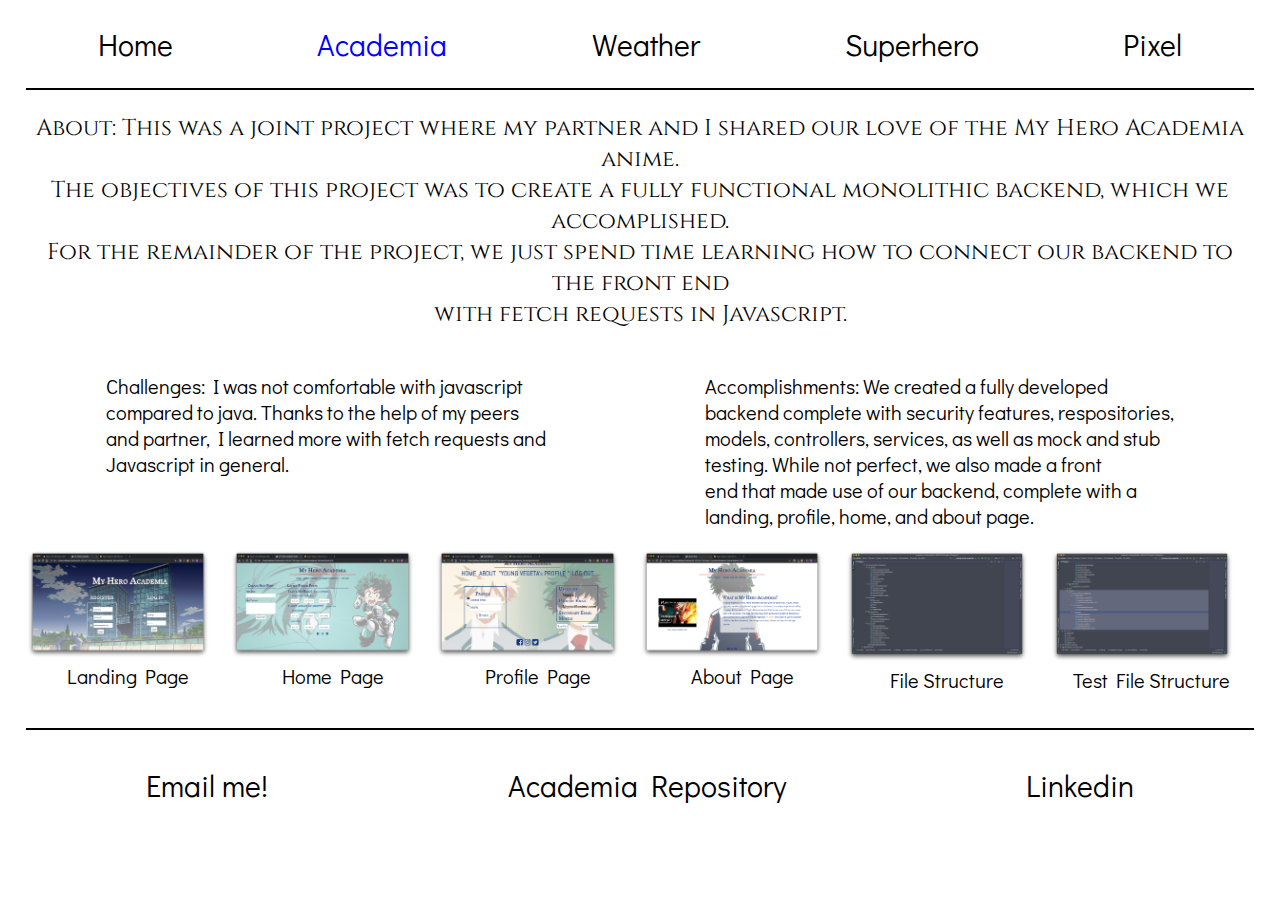
==== Academia.html @ 4fec093e "Added files" ====
<!DOCTYPE html>
<html lang="en" dir="ltr">
  <head>
    <meta charset="utf-8">
    <title>Acdemia</title>

    <!-- StyleSheet -->
    <link href="https://fonts.googleapis.com/css?family=Cinzel|Didact+Gothic&display=swap" rel="stylesheet">

    <!-- StyleSheetLinked -->
    <link rel="stylesheet"
    href="css/Academia.css">
  </head>

<body>
  <!-- header -->
  <header>

    <!-- nav -->
    <nav>
     <a class="navLinks" href="file:///Users/neilbipat/Desktop/GitHubLocal/PortfolioNB/index.html">Home</a>
      <a class="navLinks" id="navTrick" href="#">Academia</a>
        <a class="navLinks" href="file:///Users/neilbipat/Desktop/GitHubLocal/PortfolioNB/Weather.html">Weather</a>
          <a class="navLinks" href="file:///Users/neilbipat/Desktop/GitHubLocal/PortfolioNB/Superhero.html">Superhero</a>
      <a class="navLinks" href="file:///Users/neilbipat/Desktop/GitHubLocal/PortfolioNB/Pixel.html">Pixel</a>
    
    
    </nav>
  </header>

  <!-- horizontal line break -->
  <hr></hr>

  <!-- aboutDiv -->
  <div id="aboutDiv">
    <p class=aboutDivP>About: This was a joint project
    where my partner and I shared
    our love of the My Hero Academia
    anime.<br> The objectives of this
    project was to create a fully
    functional monolithic backend,
    which we accomplished.<br> For the
    remainder of the project, we
    just spend time learning how to
    connect our backend to the front
    end<br> with fetch requests in Javascript.
  </p>
  </div>

  <!--pParaentDiv  -->
  <div id="pParaentDiv">

    <!-- Paragraph 1 -->
    <div class="pChildDivs" id="Paragraph1">
      <p class="pChildDivsP">Challenges: I was not comfortable
      with javascript<br> compared to
      java. Thanks to the help of my
      peers<br> and partner, I learned
      more with fetch requests and<br>
      Javascript in general.
      <p>

    </div>

    <!-- Paragraph 2 -->
    <div class="pChildDivs" id="Paragraph2">
      <p class="pChildDivsP">Accomplishments: We created a
      fully developed<br> backend
      complete with security
      features, respositories,<br> models,
      controllers, services, as well
      as mock and stub<br> testing.
      While not perfect, we
      also made a front<br> end that
      made use of our backend,
      complete with a<br> landing,
      profile, home, and about page.
    </p>
    </div>

<!-- End of pParaentDiv -->
  </div>

  <!-- masterImgDiv -->
  <div id="masterImgDiv">
    <!--mChildren1  -->
    <div class="mChildrenImgsDiv"
    id="mChildren1">
    <img src="img-Academia/Academia-pt1.png"
    alt="Landing Page" id="img1">
    <div class="captions" id="caption1">Landing Page</div>
    </div>

    <!--mChildren2  -->
    <div class="mChildrenImgsDiv"
    id="mChildren2">
    <img src="img-Academia/Academia-pt2.png"
    alt="Home Page" id="img2">
      <div class="captions" id="caption2">Home Page</div>
    </div>
    <!--mChildren3  -->
    <div class="mChildrenImgsDiv"
    id="mChildren3">
    <img src="img-Academia/Academia-pt3.png"
    alt="Profile Page" id="img3">
      <div class="captions" id="caption3">Profile Page</div>
    </div>

    <!--mChildren4  -->
    <div class="mChildrenImgsDiv"
    id="mChildren4">
    <img src="img-Academia/Academia-pt4.png"
    alt="About Page" id="img4">
      <div class="captions" id="caption4">About Page</div>
    </div>

    <!--mChildren5  -->
    <div class="mChildrenImgsDiv"
    id="mChildren5">
    <img src="img-Academia/FileStructure-pt1.png"
    alt="Main File Structure" id="img5">
      <div class="captions" id="caption5">File Structure</div>
    </div>

    <!--mChildren6  -->
    <div class="mChildrenImgsDiv"
    id="mChildren4">
    <img src="img-Academia/FileStructure-pt2.png"
    alt="Test Files" id="img6">
      <div class="captions" id=caption6> Test File Structure</div>
    </div>

<!-- End of masterImgDiv -->
  </div>

  <!--The Modal  -->
<div id="picModal" class="modal">

<!-- Where the pictures will go in, when making the js functions -->
  <img class ="picModal-content"
  id="showImgs">
</div>

  <!-- horizontal line break -->
  <hr></hr>


  <!-- Footer -->
  <footer>
    <a class="footerText, hyperlink" href="mailto:NeilBipat@gmail.com">Email me!</a>
    <a class="footerText, hyperlink" href="https://github.com/neilbipat/myHero">Academia Repository</a>
    <a class="footerText, hyperlink" href="https://www.linkedin.com/in/neilbipat/">Linkedin</a>
  </footer>

<script src='js/Academia.js'>

</script>
  </body>
</html>
---- css/Academia.css ----
/* body */
body {
  margin-left: 2%;
  margin-right: 2%;
}


/* header */
header {
  margin-top: 2%;
  margin-bottom: 2%;
}

/* nav */
nav {
  display: flex;
  justify-content: space-around;
}

/* navLinks */
.navLinks:hover {
  color: blue;
}

.navLinks {
  font-family: 'Didact Gothic', sans-serif;
  text-decoration: none;
  font-size: 30px;
  color: black;
}

#navTrick {
  color: blue;
}

hr {
  border: 1px solid black; 
}

/* aboutDiv */
.aboutDiv {
  margin-bottom: 2%;
}

/* aboutDivP */
.aboutDivP {
  font-family: 'Cinzel', serif;
  text-align: center;
  font-size: 23px;
}

/* pParaentDiv */
#pParaentDiv {
  display: flex;
  justify-content: center;
  justify-content: space-around;
}

/* pChildDivsP */
.pChildDivsP {
   font-family: 'Didact Gothic', sans-serif;
  font-size: 20px;
}

/* masterImgDiv */
#masterImgDiv {
  display: flex;
  margin-bottom: 2%;
}

/* mChildrenImgsDiv */
.mChildrenImgsDiv {
  width: 40%;
}

/* img */
img {
  width: 90%;
}

img:hover {
  background-color: black;
  cursor: pointer;
}

/* Caption of Modal Image (Image Text) - Same Width as the Image */
.captions {
   font-family: 'Didact Gothic', sans-serif;
  margin: auto;
  max-width: 700px;
  text-align: center;
  color: black;
  margin-bottom: 5%;
  font-size: 20px;
}

/* For the modal */
.modal {
  display: none;
  position: fixed;
  z-index: 1;
  padding-top: 100px;
  left: 0;
  top: 0;
  width: 100%; /*takes up full height*/
  height: 100%; /*Full height*/
  overflow: auto*;
  background-color: rgb(0,0,0); /* Fallback color */
  background-color: rgba(0,0,0,0.6); /* Black w/ opacity */
}

/* For the picmodal where the pictures will go to in the modal  */
.picModal-content {
  margin: auto;
  display: block;
  width: 80%;
  max-width: 700px;
  /* Used to make it so the pic won't be so stuck to the bottom */
  height: 550px;
}



/* Add Animation - Zoom in the Modal */
.picModal-content{
  animation-name: zoom;
  animation-duration: 0.6s;
}

@keyframes zoom {
  from {transform:scale(0)}
  to {transform:scale(1)}
}

/* Just to make it on the same
line as the footer p as well as some
styling */
.hyperlink {
  font-family: 'Didact Gothic', sans-serif;
  margin-top: 2.3%;
  text-decoration: none;
  color: black;
  font-size: 30px;
}



/* Footer will be display flexed */
footer {
  /* margin-top: %; */
  display: flex;
  flex-direction: row;
  justify-content: space-around;
}

/* Footer Hyperlink Hover Effect */
.hyperlink:hover {
  color: blue;
}
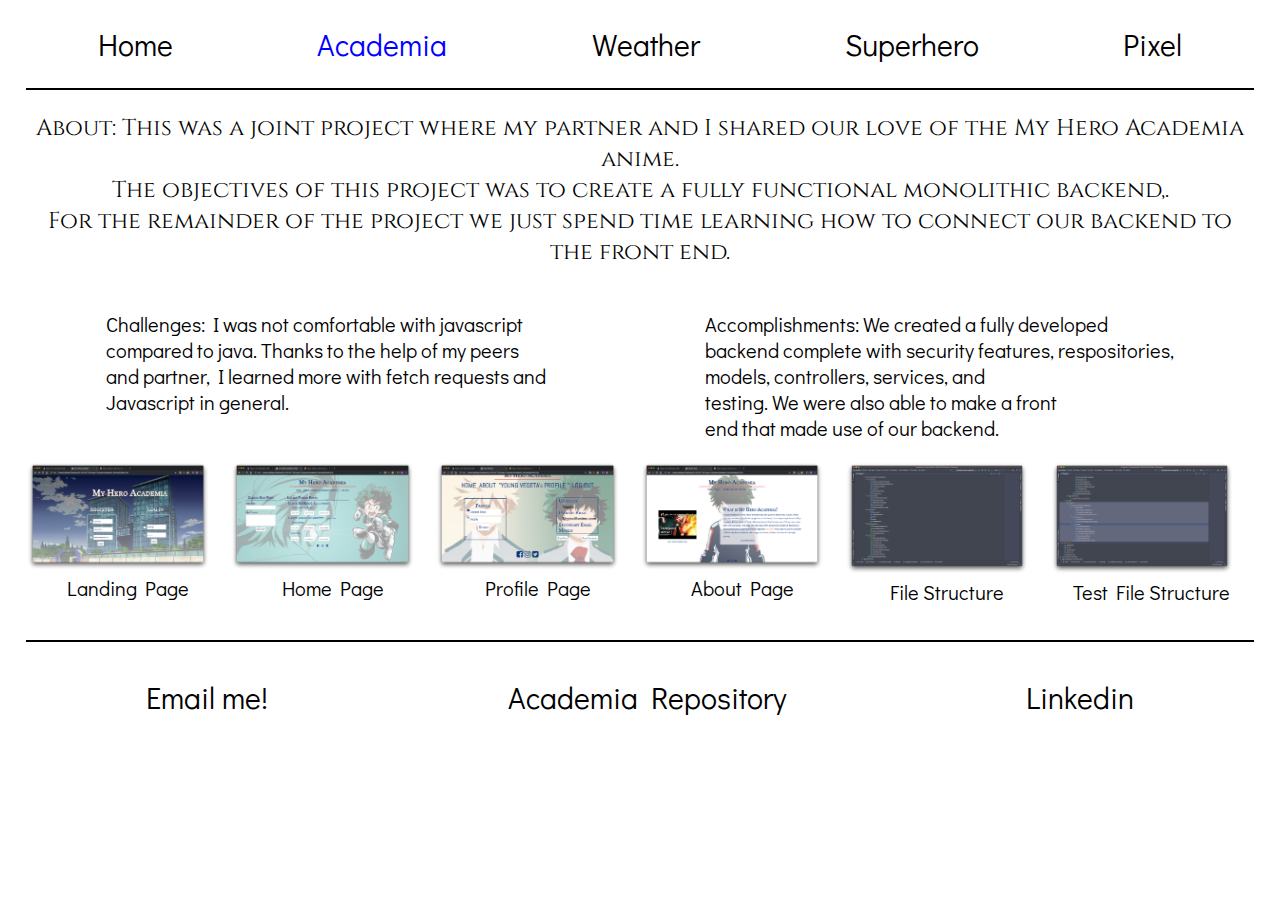
==== commit 1d745559: "Fixed some typos" ====
--- a/Academia.html
+++ b/Academia.html
@@ -6,6 +6,7 @@
 
     <!-- StyleSheet -->
     <link href="https://fonts.googleapis.com/css?family=Cinzel|Didact+Gothic&display=swap" rel="stylesheet">
+    <link href="https://fonts.googleapis.com/css?family=McLaren&display=swap" rel="stylesheet">
 
     <!-- StyleSheetLinked -->
     <link rel="stylesheet"
@@ -18,13 +19,11 @@
 
     <!-- nav -->
     <nav>
-     <a class="navLinks" href="file:///Users/neilbipat/Desktop/GitHubLocal/PortfolioNB/index.html">Home</a>
-      <a class="navLinks" id="navTrick" href="#">Academia</a>
-        <a class="navLinks" href="file:///Users/neilbipat/Desktop/GitHubLocal/PortfolioNB/Weather.html">Weather</a>
-          <a class="navLinks" href="file:///Users/neilbipat/Desktop/GitHubLocal/PortfolioNB/Superhero.html">Superhero</a>
-      <a class="navLinks" href="file:///Users/neilbipat/Desktop/GitHubLocal/PortfolioNB/Pixel.html">Pixel</a>
-    
-    
+     <a class="navLinks" href="./index.html">Home</a>
+     <a class="navLinks" id="navTrick" href="#">Academia</a>
+     <a class="navLinks" href="./Weather.html">Weather</a>
+     <a class="navLinks" href="./Superhero.html">Superhero</a>
+     <a class="navLinks" href="./Pixel.html">Pixel</a>
     </nav>
   </header>
 
@@ -38,12 +37,11 @@
     our love of the My Hero Academia
     anime.<br> The objectives of this
     project was to create a fully
-    functional monolithic backend,
-    which we accomplished.<br> For the
-    remainder of the project, we
+    functional monolithic backend,.<br> For the
+    remainder of the project we
     just spend time learning how to
     connect our backend to the front
-    end<br> with fetch requests in Javascript.
+    end.<br>
   </p>
   </div>
 
@@ -68,13 +66,9 @@
       fully developed<br> backend
       complete with security
       features, respositories,<br> models,
-      controllers, services, as well
-      as mock and stub<br> testing.
-      While not perfect, we
-      also made a front<br> end that
-      made use of our backend,
-      complete with a<br> landing,
-      profile, home, and about page.
+      controllers, services, and<br> testing.
+      We were also able to make a front<br> end that
+      made use of our backend.
     </p>
     </div>
 
@@ -136,6 +130,9 @@
   <!--The Modal  -->
 <div id="picModal" class="modal">
 
+  <!-- Close Button -->
+  <span class="close">&times;</span>
+
 <!-- Where the pictures will go in, when making the js functions -->
   <img class ="picModal-content"
   id="showImgs">
@@ -148,8 +145,8 @@
   <!-- Footer -->
   <footer>
     <a class="footerText, hyperlink" href="mailto:NeilBipat@gmail.com">Email me!</a>
-    <a class="footerText, hyperlink" href="https://github.com/neilbipat/myHero">Academia Repository</a>
-    <a class="footerText, hyperlink" href="https://www.linkedin.com/in/neilbipat/">Linkedin</a>
+    <a class="footerText, hyperlink" href="https://github.com/neilbipat/myHero" target="_blank">Academia Repository</a>
+    <a class="footerText, hyperlink" href="https://www.linkedin.com/in/neilbipat/" target="_blank">Linkedin</a>
   </footer>
 
 <script src='js/Academia.js'>
--- a/css/Academia.css
+++ b/css/Academia.css
@@ -40,6 +40,9 @@
 /* aboutDiv */
 .aboutDiv {
   margin-bottom: 2%;
+  position: relative;
+  width: 100%;
+  height: 300px;
 }
 
 /* aboutDivP */
@@ -60,6 +63,10 @@
 .pChildDivsP {
    font-family: 'Didact Gothic', sans-serif;
   font-size: 20px;
+}
+
+br {
+  display: block;
 }
 
 /* masterImgDiv */
@@ -99,7 +106,6 @@
   display: none;
   position: fixed;
   z-index: 1;
-  padding-top: 100px;
   left: 0;
   top: 0;
   width: 100%; /*takes up full height*/
@@ -108,6 +114,25 @@
   background-color: rgb(0,0,0); /* Fallback color */
   background-color: rgba(0,0,0,0.6); /* Black w/ opacity */
 }
+
+/* Close Button */
+.close {
+  position: absolute;
+  top: 15px;
+  right: 20%;
+  color: #f1f1f1;
+  font-size: 40px;
+  font-weight: bold;
+  transition: 0.3s;
+}
+
+/* Close hover Button */
+.close:hover {
+  color: #d83f3f;
+  text-decoration: none;
+  cursor: pointer;
+}
+
 
 /* For the picmodal where the pictures will go to in the modal  */
 .picModal-content {
@@ -156,4 +181,43 @@
 /* Footer Hyperlink Hover Effect */
 .hyperlink:hover {
   color: blue;
+}
+
+/* If the screen size is 1040px wide or less, set the font-size of <div> to 30px */
+@media screen and (max-width: 1040px) {
+  /* Turning them into columns and aligning them to the center */
+  #pParaentDiv {
+    display: flex;
+    flex-direction: column;
+    text-align: center;
+  }
+
+  /* Increasing the font-size */
+  .pChildDivsP {
+    font-size: 30px;
+  }
+
+
+  /* masterImgDiv centering the text and moving the pics over */
+  #masterImgDiv {
+    display: flex;
+    flex-direction: column;
+    text-align: center;
+    margin-left: 18%;
+  }
+
+  /* Increasing the size of the div containers and thus increasing the width */
+  .mChildrenImgsDiv {
+    width: 80%;
+  }
+
+}
+
+@media only screen and (max-width: 1240px) {
+
+/* Close Button */
+.close {
+  top: 15px;
+  right: 2%;
+ 
 }